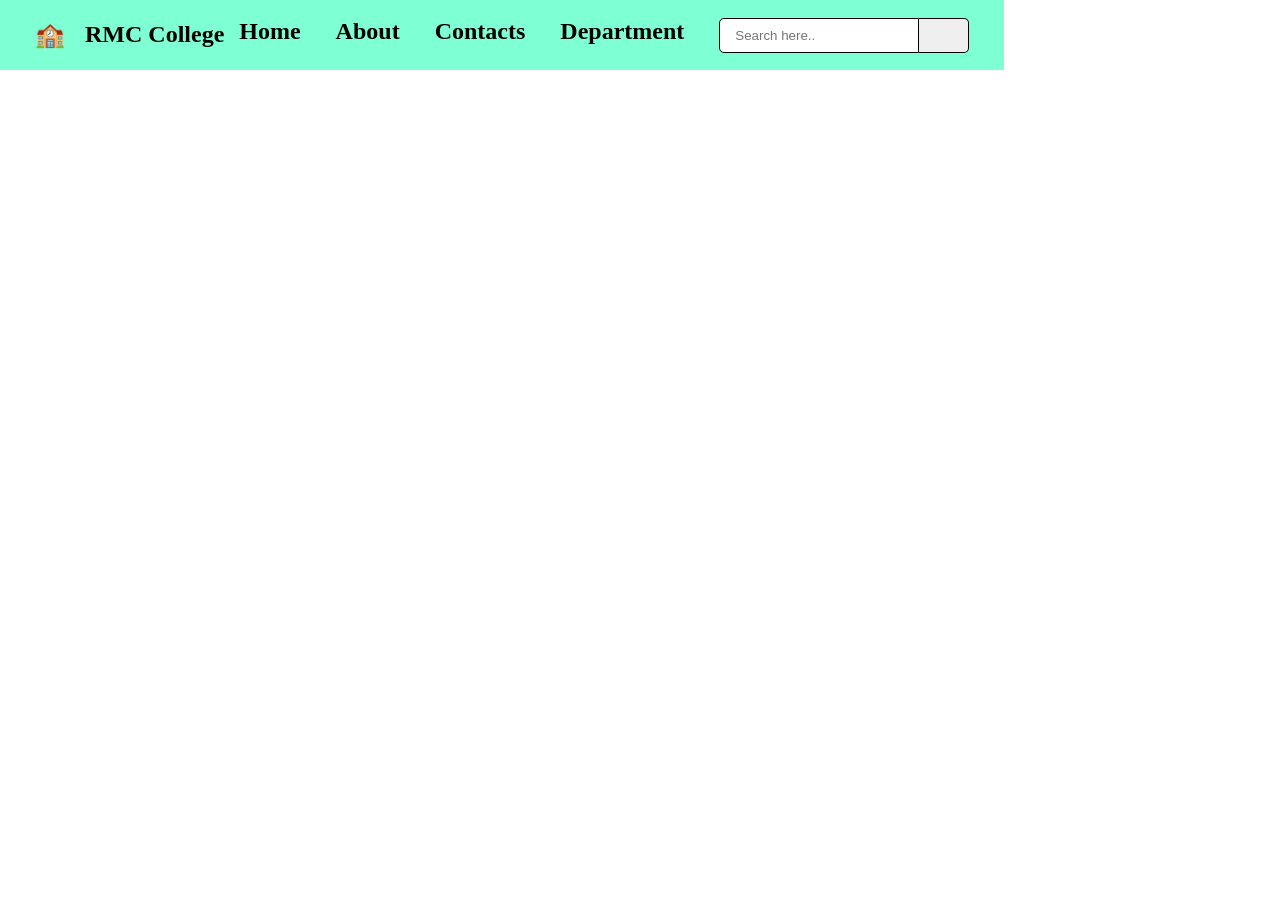
==== index.html @ d8b07ffc "navbar designing" ====
<!DOCTYPE html>
<html lang="en">
<head>
    <meta charset="UTF-8">
    <meta name="viewport" content="width=device-width, initial-scale=1.0">
    <title>College Managment System</title>
    <link rel="stylesheet" href="style.css">
</head>
<body>
    <nav>
        <div class="navbar">
            <div id="nav-left">
                <h1>🏫</h1>
                <h1>RMC College</h1>
            </div>

            <div id="nav-right">
                <h1>Home</h1>
                <h1>About</h1>
                <h1>Contacts</h1>
                <h1>Department</h1>
                <div class="searchbar">
                <input type="text" placeholder="Search here.." id="search">
                <button id="search-icon"></button>
                </div>
            </div>
        </div>
    </nav>
    <script src="script.js"></script>
</body>
</html>
---- style.css ----
*{
    margin: 0;
    padding: 0;
    box-sizing: border-box;
}


.navbar{
    background-color: aquamarine;
    display: flex;
    flex-direction: row;
    align-items: center;
    justify-content: space-between;
    gap: 15px;
    width: max-content;
    height: 60px;
    padding: 35px;
}

#nav-left{
    display: flex;
    flex-direction: row;
    gap: 20px;
}

#nav-right{
    display: flex;
    flex-direction: row;
    gap: 35px;
}

.searchbar{
    display: flex;
    flex-direction: row;
}

#search{
    border: none;
    border: 1px solid black;
    border-radius: 5px 0px 0px 5px;
    height: 35px;
    width: 200px;
    padding-left:15px;
}

#search-icon{
    border: 1px solid black;
    border-left: none;
    border-radius: 0px 5px 5px 0px;
    height: 35px;
    width: 50px;
    padding-left:15px;
}
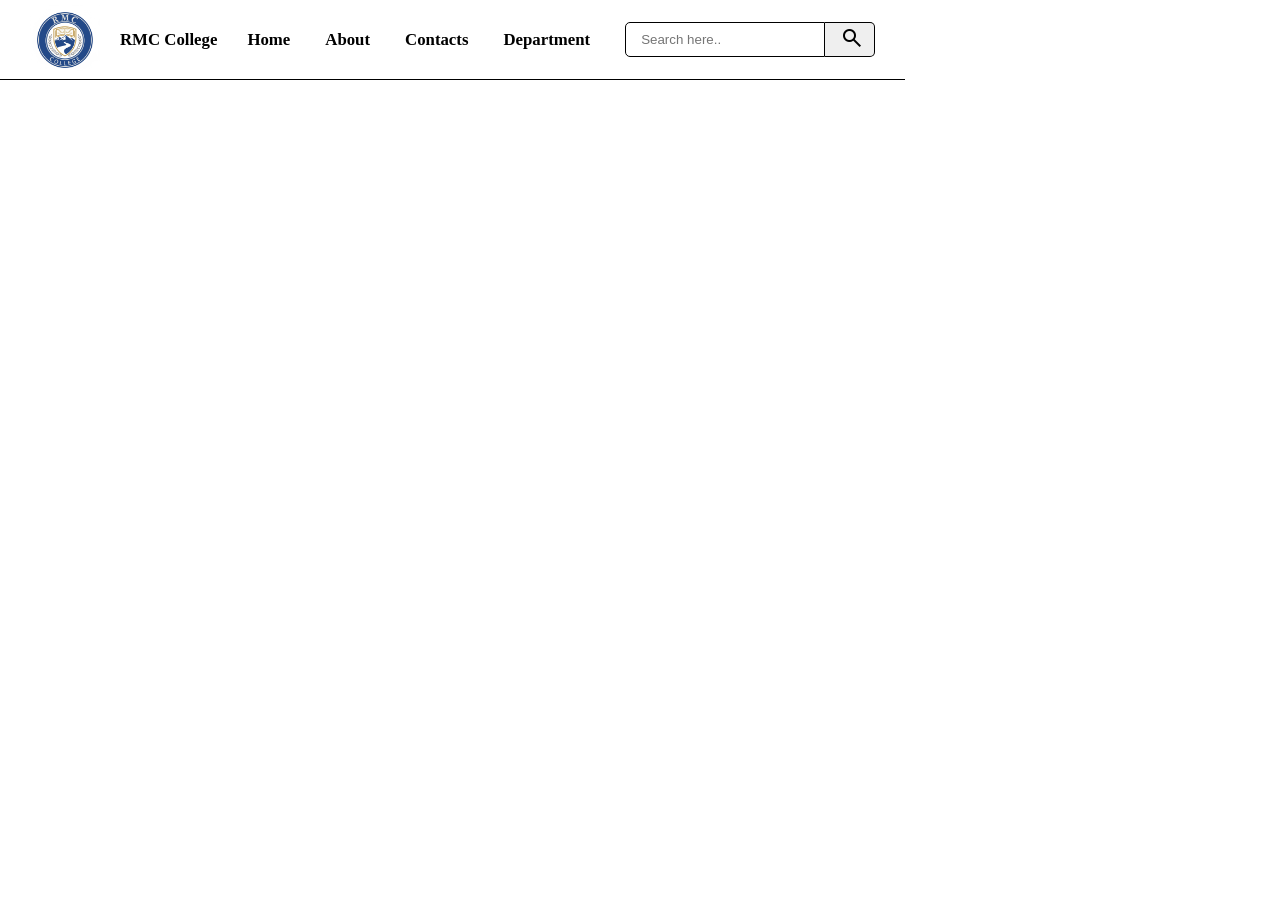
==== commit 05be7ad9: "navbar design" ====
--- a/index.html
+++ b/index.html
@@ -4,13 +4,14 @@
     <meta charset="UTF-8">
     <meta name="viewport" content="width=device-width, initial-scale=1.0">
     <title>College Managment System</title>
+    <link rel="stylesheet" href="https://fonts.googleapis.com/css2?family=Material+Symbols+Outlined:opsz,wght,FILL,GRAD@20..48,100..700,0..1,-50..200&icon_names=search" />
     <link rel="stylesheet" href="style.css">
 </head>
 <body>
     <nav>
         <div class="navbar">
             <div id="nav-left">
-                <h1>🏫</h1>
+                <img src="college logo.jpg" alt="logo" id="logo">
                 <h1>RMC College</h1>
             </div>
 
@@ -21,7 +22,9 @@
                 <h1>Department</h1>
                 <div class="searchbar">
                 <input type="text" placeholder="Search here.." id="search">
-                <button id="search-icon"></button>
+                <button id="search-icon"><span class="material-symbols-outlined">
+search
+</span></button>
                 </div>
             </div>
         </div>
--- a/style.css
+++ b/style.css
@@ -6,26 +6,36 @@
 
 
 .navbar{
-    background-color: aquamarine;
+    /* background-color: aquamarine; */
     display: flex;
     flex-direction: row;
     align-items: center;
     justify-content: space-between;
-    gap: 15px;
+    gap: 30px;
     width: max-content;
-    height: 60px;
-    padding: 35px;
+    height: 80px;
+    padding: 30px;
+    border-bottom: 1px solid black;
 }
 
 #nav-left{
     display: flex;
     flex-direction: row;
+    align-items: center;
     gap: 20px;
+    font-size: 0.7rem;
+}
+
+#logo{
+    height: 70px;
+    width: 70px;
 }
 
 #nav-right{
+    font-size: 0.7rem;
     display: flex;
     flex-direction: row;
+    align-items: center;
     gap: 35px;
 }
 
@@ -50,5 +60,6 @@
     height: 35px;
     width: 50px;
     padding-left:15px;
+    padding-right: 30px;
 }
 
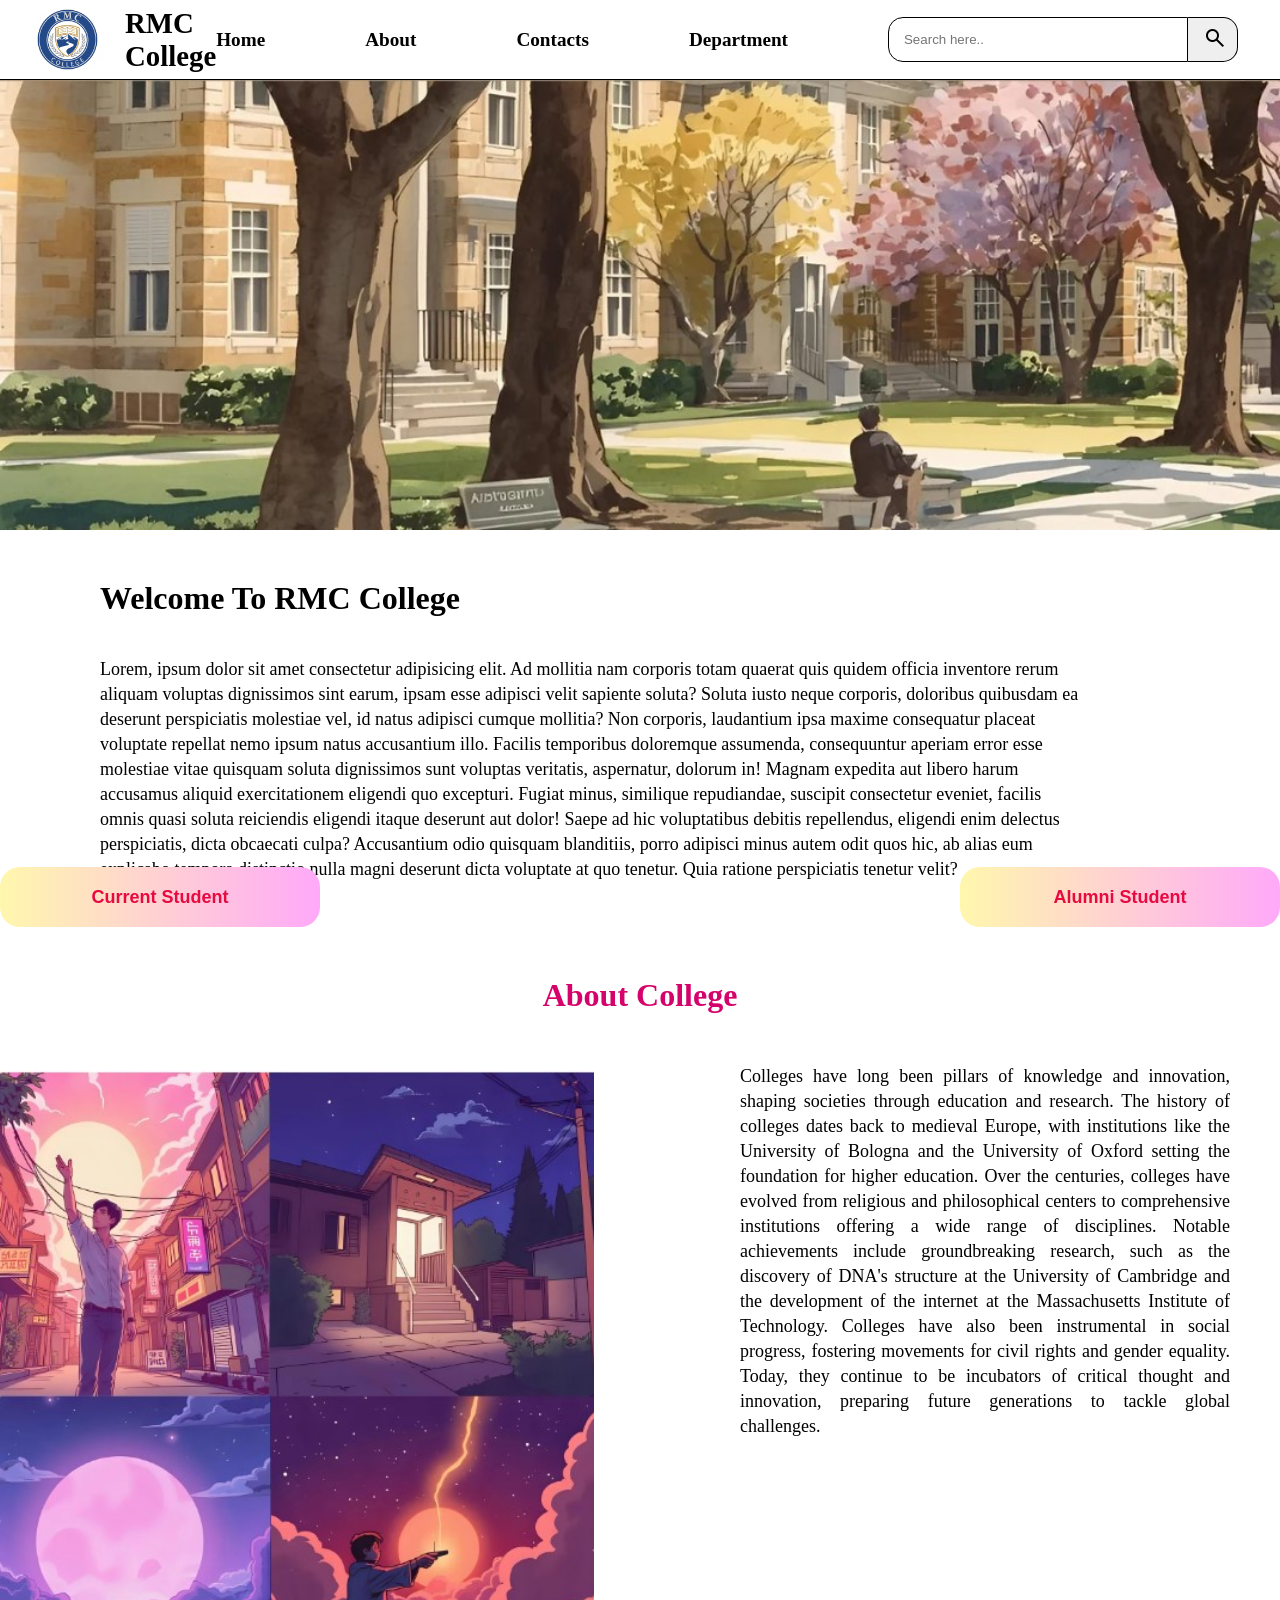
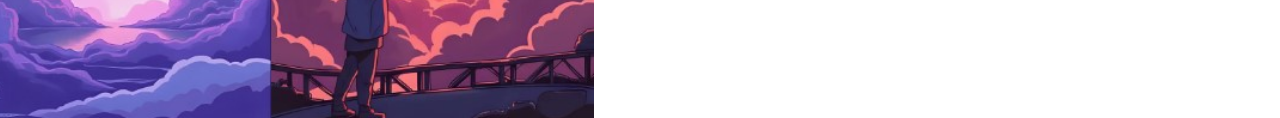
==== commit a1b0cb55: "Something basic" ====
--- a/index.html
+++ b/index.html
@@ -1,13 +1,18 @@
 <!DOCTYPE html>
 <html lang="en">
+
 <head>
     <meta charset="UTF-8">
     <meta name="viewport" content="width=device-width, initial-scale=1.0">
-    <title>College Managment System</title>
-    <link rel="stylesheet" href="https://fonts.googleapis.com/css2?family=Material+Symbols+Outlined:opsz,wght,FILL,GRAD@20..48,100..700,0..1,-50..200&icon_names=search" />
+    <title>College Management System</title>
+    <link rel="stylesheet"
+        href="https://fonts.googleapis.com/css2?family=Material+Symbols+Outlined:opsz,wght,FILL,GRAD@20..48,100..700,0..1,-50..200&icon_names=search" />
     <link rel="stylesheet" href="style.css">
 </head>
+
 <body>
+
+    <!-- Navigation Bar -->
     <nav>
         <div class="navbar">
             <div id="nav-left">
@@ -21,14 +26,65 @@
                 <h1>Contacts</h1>
                 <h1>Department</h1>
                 <div class="searchbar">
-                <input type="text" placeholder="Search here.." id="search">
-                <button id="search-icon"><span class="material-symbols-outlined">
-search
-</span></button>
+                    <input type="text" placeholder="Search here.." id="search">
+                    <button id="search-icon"><span class="material-symbols-outlined">search</span></button>
                 </div>
             </div>
         </div>
     </nav>
+
+    <!-- Main Page -->
+    <main>
+        <div class="image1"></div>
+
+        <h1 id="wc-clg">Welcome To RMC College</h1>
+        <div id="short-info">Lorem, ipsum dolor sit amet consectetur adipisicing elit. Ad mollitia nam corporis totam
+            quaerat quis quidem officia inventore rerum aliquam voluptas dignissimos sint earum, ipsam esse adipisci
+            velit sapiente soluta?
+            Soluta iusto neque corporis, doloribus quibusdam ea deserunt perspiciatis molestiae vel, id natus adipisci
+            cumque mollitia? Non corporis, laudantium ipsa maxime consequatur placeat voluptate repellat nemo ipsum
+            natus accusantium illo.
+            Facilis temporibus doloremque assumenda, consequuntur aperiam error esse molestiae vitae quisquam soluta
+            dignissimos sunt voluptas veritatis, aspernatur, dolorum in! Magnam expedita aut libero harum accusamus
+            aliquid exercitationem eligendi quo excepturi.
+            Fugiat minus, similique repudiandae, suscipit consectetur eveniet, facilis omnis quasi soluta reiciendis
+            eligendi itaque deserunt aut dolor! Saepe ad hic voluptatibus debitis repellendus, eligendi enim delectus
+            perspiciatis, dicta obcaecati culpa?
+            Accusantium odio quisquam blanditiis, porro adipisci minus autem odit quos hic, ab alias eum explicabo
+            tempora distinctio nulla magni deserunt dicta voluptate at quo tenetur. Quia ratione perspiciatis tenetur
+            velit?</div>
+
+        <div class="buttons">
+            <button class="btn">Current Student</button>
+            <button class="btn">Alumni Student</button>
+        </div>
+
+        <section class="about-clg">
+            <h2 id="about-clg">About College</h2>
+            <div class="about-info">
+                <div class="image2"></div>
+                <div class="abt-info">Colleges have long been pillars of knowledge and innovation,
+                    shaping societies through education and research. The history of
+                    colleges dates back to medieval Europe, with institutions like the
+                    University of Bologna and the University of Oxford setting the
+                    foundation for higher education. Over the centuries, colleges have
+                    evolved from religious and philosophical centers to comprehensive
+                    institutions offering a wide range of disciplines. Notable
+                    achievements include groundbreaking research, such as the
+                    discovery of DNA's structure at the University of Cambridge and
+                    the development of the internet at the Massachusetts Institute of
+                    Technology. Colleges have also been instrumental in social
+                    progress, fostering movements for civil rights and gender equality.
+                    Today, they continue to be incubators of critical thought and
+                    innovation, preparing future generations to tackle global
+                    challenges.
+                </div>
+            </div>
+        </section>
+
+
+    </main>
     <script src="script.js"></script>
 </body>
+
 </html>
--- a/style.css
+++ b/style.css
@@ -1,65 +1,145 @@
-*{
-    margin: 0;
-    padding: 0;
-    box-sizing: border-box;
+ * {
+     margin: 0;
+     padding: 0;
+     box-sizing: border-box;
+ }
+
+ /* Navigation Bar */
+ .navbar {
+     display: flex;
+     flex-direction: row;
+     align-items: center;
+     justify-content: space-between;
+     width: 100vw;
+     height: 80px;
+     padding: 30px;
+     border-bottom: 1px solid black;
+ }
+
+ #nav-left {
+     display: flex;
+     flex-direction: row;
+     align-items: center;
+     gap: 20px;
+     font-size: 1.2rem;
+ }
+
+ #logo {
+     height: 75px;
+     width: 75px;
+ }
+
+ #nav-right {
+     font-size: 0.8rem;
+     display: flex;
+     flex-direction: row;
+     align-items: center;
+     gap: 100px;
+ }
+
+ .searchbar {
+     display: flex;
+     flex-direction: row;
+ }
+
+ #search {
+     border: none;
+     border: 1px solid black;
+     border-radius: 15px 0px 0px 15px;
+     height: 45px;
+     width: 300px;
+     padding-left: 15px;
+ }
+
+ #search-icon {
+     border: 1px solid black;
+     border-left: none;
+     border-radius: 0px 15px 15px 0px;
+     height: 45px;
+     width: 50px;
+     padding-left: 15px;
+     padding-right: 30px;
+     margin-right: 30px;
+ }
+
+ /* Main Page */
+ .image1 {
+     height: 50vh;
+     width: 100vw;
+     background-image: url(college\ img.jpg);
+     background-size: cover;
+ }
+
+ #wc-clg {
+     margin: 50px 0px 20px 100px;
+     /* text-align: center; */
+ }
+
+ #short-info {
+     font-family: 'Times New Roman', Times, serif;
+     line-height: 25px;
+     font-size: 18px;
+     width: 80vw;
+     height: 20vh;
+     margin-left: 80px;
+     padding: 20px;
+ }
+
+ .buttons {
+    margin-top:50px;
+     width: 100vw;
+     display: flex;
+     align-items: center;
+     justify-content: center;
+     gap: 50%;
+ }
+
+ .btn {
+     height: 60px;
+     width: 350px;
+     font-size: 18px;
+     font-weight: bold;
+     border-radius: 20px;
+     border: none;
+     color: rgb(231, 10, 65);
+     background: linear-gradient(90deg, #fff7ad, #ffa9f9);
+ }
+
+    .btn:hover {
+        cursor: pointer;
+        background: linear-gradient(90deg, #ffa9f9, #fff7ad);
+    }
+
+#about-clg {
+    margin: 50px;
+    text-align: center;
+    font-size: 32px;
+    color: rgb(214, 2, 108);
+    /* text-decoration:wavy underline red; */
+}
+
+.about-info {
+    display: flex;
+    flex-direction: row;     
+    justify-content: center;
+    line-height: 25px;
+    font-size: 18px;
+    gap: 200px;
 }
 
 
-.navbar{
-    /* background-color: aquamarine; */
-    display: flex;
-    flex-direction: row;
-    align-items: center;
-    justify-content: space-between;
-    gap: 30px;
-    width: max-content;
-    height: 80px;
-    padding: 30px;
-    border-bottom: 1px solid black;
-}
+.image2 {
+    aspect-ratio: 1/1;
+    transform: scale(1.2);
+     height: 60vh;
+     background-image: url(abt-clg.jpg);
+     background-size: cover;
+     margin-top: 60px;
+ }
 
-#nav-left{
-    display: flex;
-    flex-direction: row;
-    align-items: center;
-    gap: 20px;
-    font-size: 0.7rem;
-}
+ .abt-info{
+    margin-right: 50px;
+    text-align: justify;
+    width: 40vw;
+ }
 
-#logo{
-    height: 70px;
-    width: 70px;
-}
-
-#nav-right{
-    font-size: 0.7rem;
-    display: flex;
-    flex-direction: row;
-    align-items: center;
-    gap: 35px;
-}
-
-.searchbar{
-    display: flex;
-    flex-direction: row;
-}
-
-#search{
-    border: none;
-    border: 1px solid black;
-    border-radius: 5px 0px 0px 5px;
-    height: 35px;
-    width: 200px;
-    padding-left:15px;
-}
-
-#search-icon{
-    border: 1px solid black;
-    border-left: none;
-    border-radius: 0px 5px 5px 0px;
-    height: 35px;
-    width: 50px;
-    padding-left:15px;
-    padding-right: 30px;
-}
-
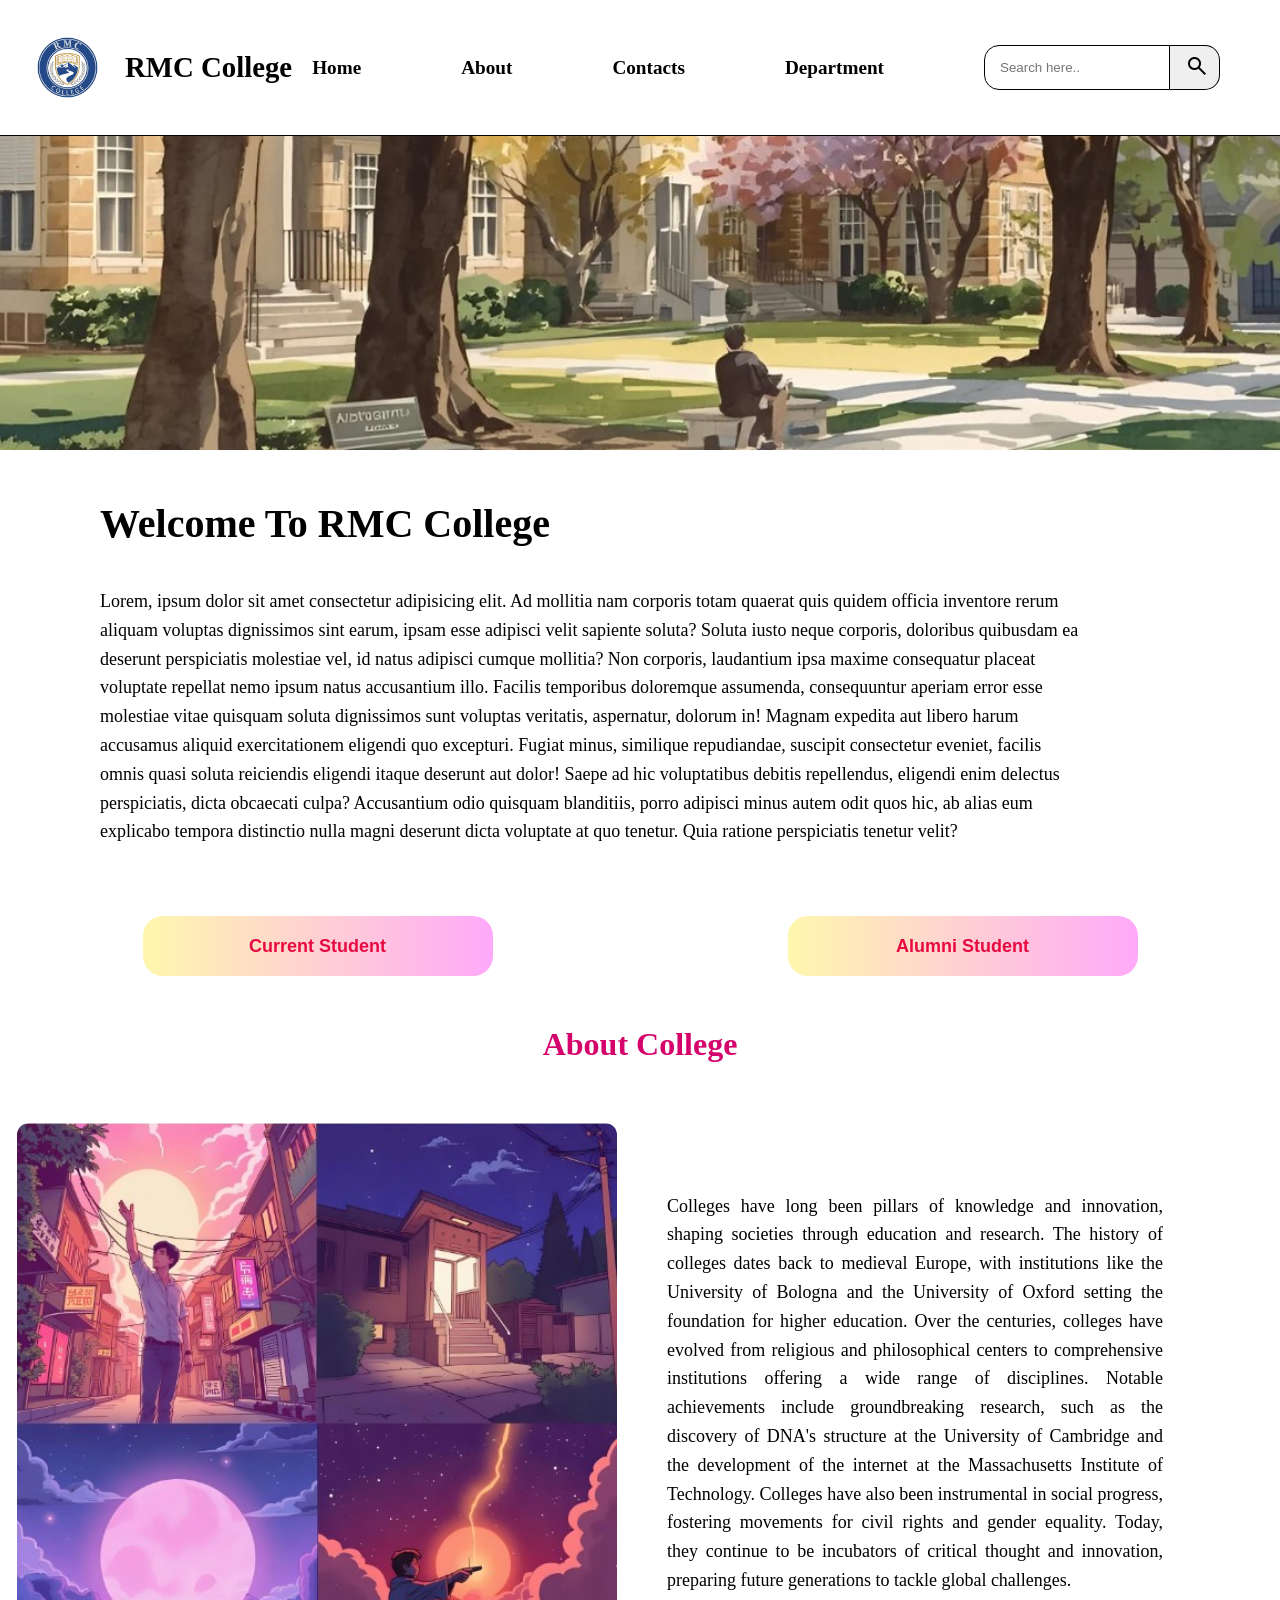
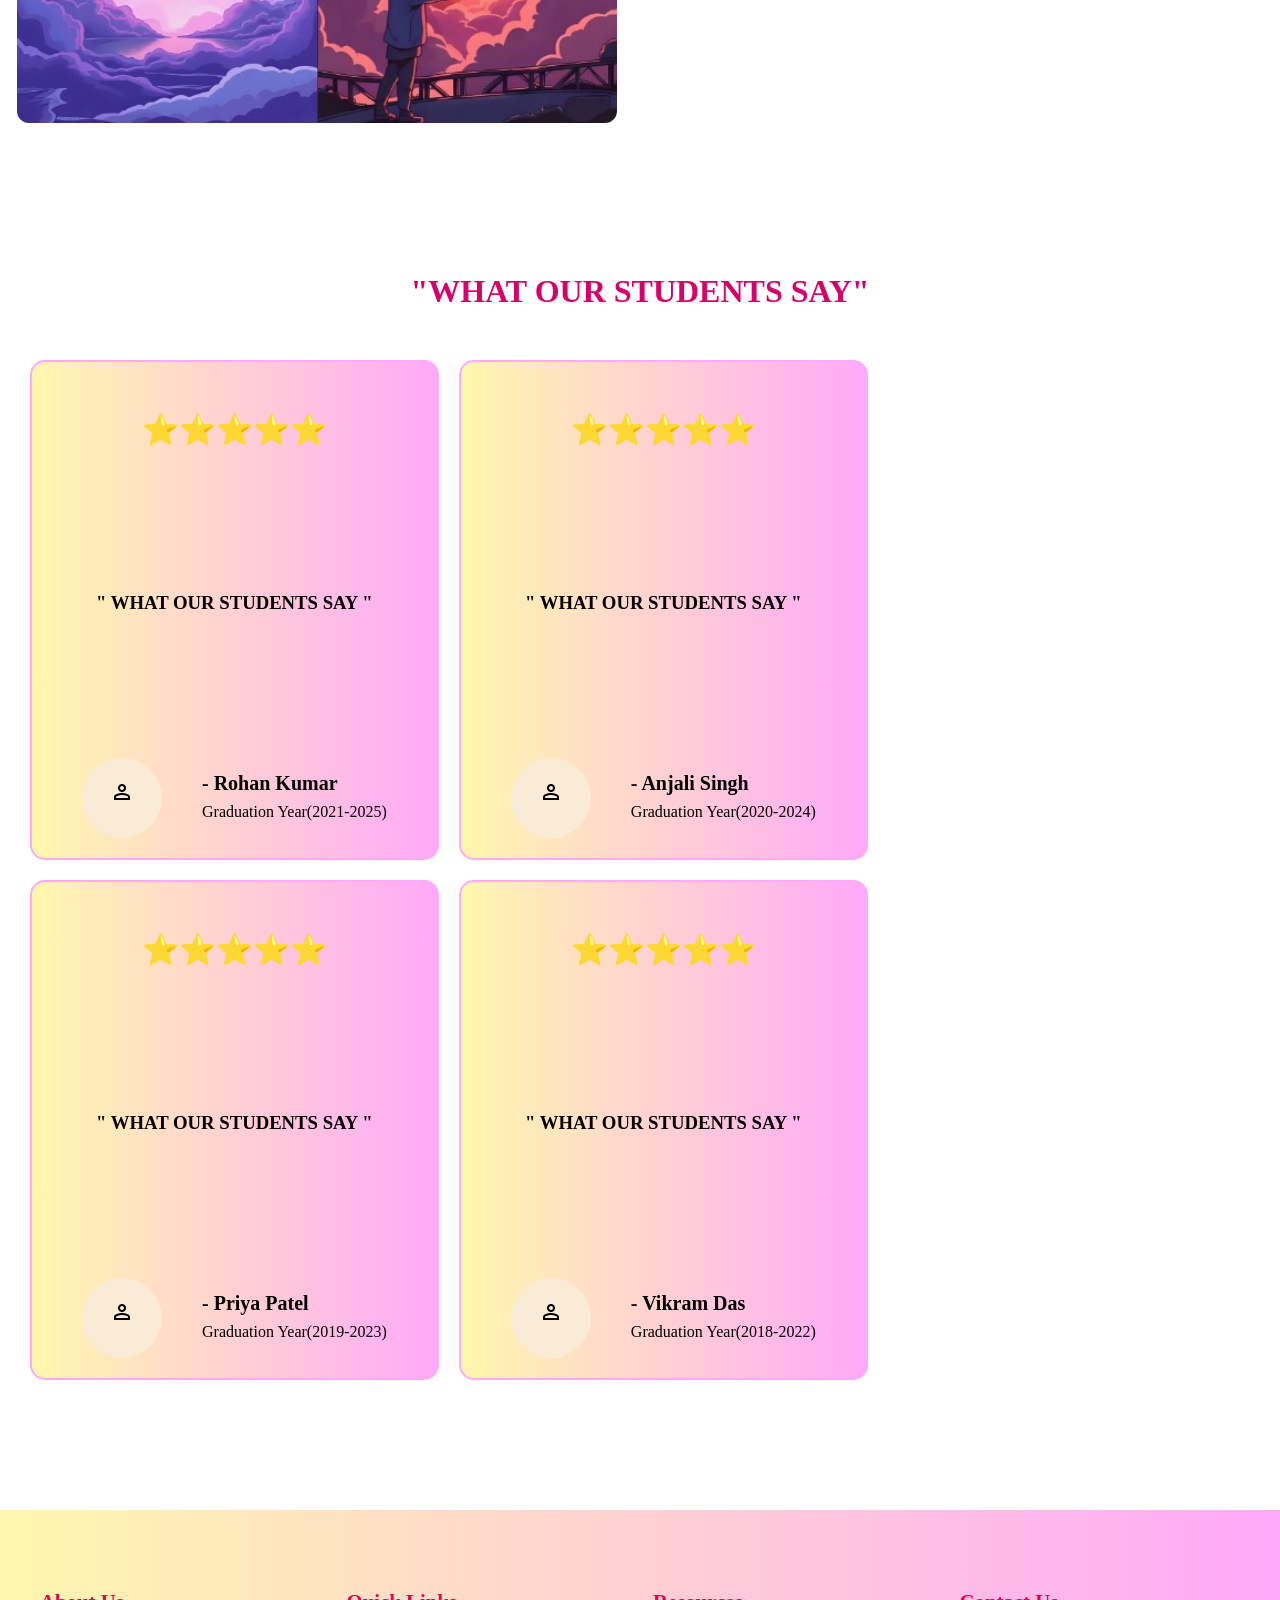
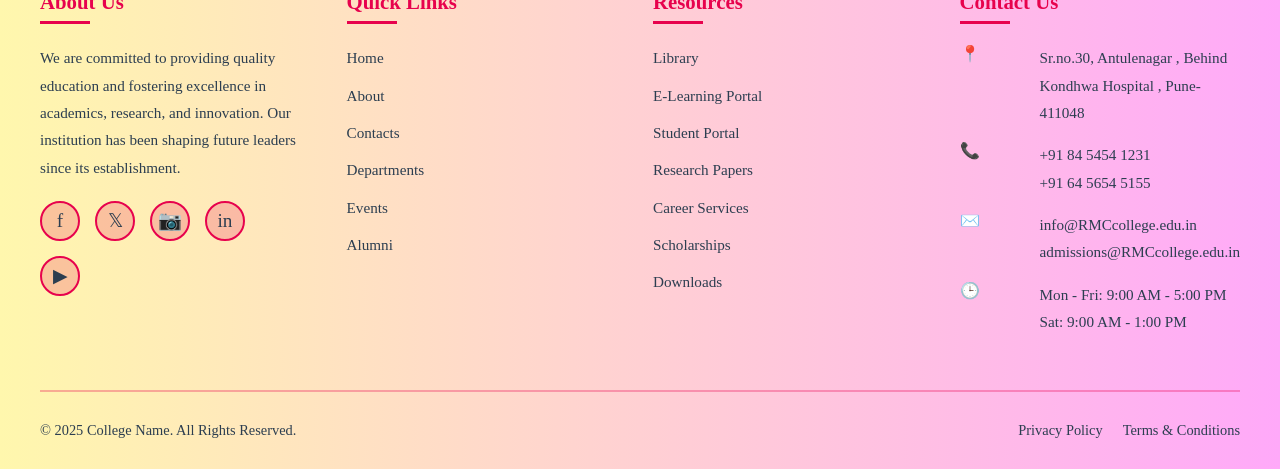
==== commit 64bd3414: "Nearly Main page complete" ====
--- a/index.html
+++ b/index.html
@@ -6,7 +6,7 @@
     <meta name="viewport" content="width=device-width, initial-scale=1.0">
     <title>College Management System</title>
     <link rel="stylesheet"
-        href="https://fonts.googleapis.com/css2?family=Material+Symbols+Outlined:opsz,wght,FILL,GRAD@20..48,100..700,0..1,-50..200&icon_names=search" />
+        href="https://fonts.googleapis.com/css2?family=Material+Symbols+Outlined:opsz,wght,FILL,GRAD@20..48,100..700,0..1,-50..200" />
     <link rel="stylesheet" href="style.css">
 </head>
 
@@ -16,7 +16,7 @@
     <nav>
         <div class="navbar">
             <div id="nav-left">
-                <img src="college logo.jpg" alt="logo" id="logo">
+                <img src="Images/college logo.jpg" alt="RMC College logo emblem" id="logo">
                 <h1>RMC College</h1>
             </div>
 
@@ -83,6 +83,152 @@
         </section>
 
 
+        <!-- "WHAT OUR STUDENTS SAY" -->
+        <section class="std-opinion">
+            <h2 id="std-opinion">"WHAT OUR STUDENTS SAY"</h2>
+            <div class="opinion-grid">
+                <div class="msg-info">
+                    <p id="star">⭐⭐⭐⭐⭐</p>
+                    <h3 class="msg">" WHAT OUR STUDENTS SAY "</h3>
+                    <div class="png-info">
+                        <div class="std-img">
+                            <span class="material-symbols-outlined">person</span>
+                        </div>
+                        <div class="name-year">
+                            <p class="std-name">- Rohan Kumar</p>
+                            <p class="std-year">Graduation Year(2021-2025)</p>
+                        </div>
+
+                    </div>
+                </div>
+
+                <div class="msg-info">
+                    <p id="star">⭐⭐⭐⭐⭐</p>
+                    <h3 class="msg">" WHAT OUR STUDENTS SAY "</h3>
+                    <div class="png-info">
+                        <div class="std-img">
+                            <span class="material-symbols-outlined">person</span>
+                        </div>
+                        <div class="name-year">
+                            <p class="std-name">- Anjali Singh</p>
+                            <p class="std-year">Graduation Year(2020-2024)</p>
+                        </div>
+                    </div>
+                </div>
+
+                <div class="msg-info">
+                    <p id="star">⭐⭐⭐⭐⭐</p>
+                    <h3 class="msg">" WHAT OUR STUDENTS SAY "</h3>
+                    <div class="png-info">
+                        <div class="std-img">
+                            <span class="material-symbols-outlined">person</span>
+                        </div>
+                        <div class="name-year">
+                            <p class="std-name">- Priya Patel</p>
+                            <p class="std-year">Graduation Year(2019-2023)</p>
+                        </div>
+                    </div>
+                </div>
+
+
+                <div class="msg-info">
+                    <p id="star">⭐⭐⭐⭐⭐</p>
+                    <h3 class="msg">" WHAT OUR STUDENTS SAY "</h3>
+                    <div class="png-info">
+                        <div class="std-img">
+                            <span class="material-symbols-outlined">person</span>
+                        </div>
+                        <div class="name-year">
+                            <p class="std-name">- Vikram Das</p>
+                            <p class="std-year">Graduation Year(2018-2022)</p>
+                        </div>
+                    </div>
+                </div>
+            </div>
+        </section>
+
+        <footer>
+            <div class="footer-container">
+                <div class="footer-content">
+                    <!-- About Section -->
+                    <div class="footer-section">
+                        <h3>About Us</h3>
+                        <p>
+                            We are committed to providing quality education and fostering excellence in academics,
+                            research, and innovation. Our institution has been shaping future leaders since its
+                            establishment.
+                        </p>
+                        <div class="social-links">
+                            <a href="#" title="Facebook">f</a>
+                            <a href="#" title="Twitter">𝕏</a>
+                            <a href="#" title="Instagram">📷</a>
+                            <a href="#" title="LinkedIn">in</a>
+                            <a href="#" title="YouTube">▶</a>
+                        </div>
+                    </div>
+
+                    <!-- Quick Links -->
+                    <div class="footer-section">
+                        <h3>Quick Links</h3>
+                        <ul>
+                            <li><a href="#">Home</a></li>
+                            <li><a href="#">About</a></li>
+                            <li><a href="#">Contacts</a></li>
+                            <li><a href="#">Departments</a></li>
+                            <li><a href="#">Events</a></li>
+                            <li><a href="#">Alumni</a></li>
+                        </ul>
+                    </div>
+
+                    <!-- Resources -->
+                    <div class="footer-section">
+                        <h3>Resources</h3>
+                        <ul>
+                            <li><a href="#">Library</a></li>
+                            <li><a href="#">E-Learning Portal</a></li>
+                            <li><a href="#">Student Portal</a></li>
+                            <li><a href="#">Research Papers</a></li>
+                            <li><a href="#">Career Services</a></li>
+                            <li><a href="#">Scholarships</a></li>
+                            <li><a href="#">Downloads</a></li>
+                        </ul>
+                    </div>
+
+                    <!-- Contact Info -->
+                    <div class="footer-section">
+                        <h3>Contact Us</h3>
+                        <div class="contact-item">
+                            <span>📍</span>
+                            <p>Sr.no.30, Antulenagar , Behind Kondhwa Hospital , Pune-411048</p>
+                        </div>
+                        <div class="contact-item">
+                            <span>📞</span>
+                            <p>+91 84 5454 1231<br>+91 64 5654 5155</p>
+                        </div>
+                        <div class="contact-item">
+                            <span>✉️</span>
+                            <p>info@RMCcollege.edu.in<br>admissions@RMCcollege.edu.in</p>
+                        </div>
+                        <div class="contact-item">
+                            <span>🕒</span>
+                            <p>Mon - Fri: 9:00 AM - 5:00 PM<br>Sat: 9:00 AM - 1:00 PM</p>
+                        </div>
+                    </div>
+                </div>
+
+                <!-- Footer Bottom -->
+                <div class="footer-bottom">
+                    <div class="footer-bottom-content">
+                        <p>&copy; 2025 College Name. All Rights Reserved.</p>
+                        <div class="footer-links">
+                            <a href="#">Privacy Policy</a>
+                            <a href="#">Terms & Conditions</a>
+                        </div>
+                    </div>
+                </div>
+            </div>
+        </footer>
+
     </main>
     <script src="script.js"></script>
 </body>
--- a/style.css
+++ b/style.css
@@ -1,145 +1,498 @@
- * {
-     margin: 0;
-     padding: 0;
-     box-sizing: border-box;
- }
-
- /* Navigation Bar */
- .navbar {
-     display: flex;
-     flex-direction: row;
-     align-items: center;
-     justify-content: space-between;
-     width: 100vw;
-     height: 80px;
-     padding: 30px;
-     border-bottom: 1px solid black;
- }
-
- #nav-left {
-     display: flex;
-     flex-direction: row;
-     align-items: center;
-     gap: 20px;
-     font-size: 1.2rem;
- }
-
- #logo {
-     height: 75px;
-     width: 75px;
- }
-
- #nav-right {
-     font-size: 0.8rem;
-     display: flex;
-     flex-direction: row;
-     align-items: center;
-     gap: 100px;
- }
-
- .searchbar {
-     display: flex;
-     flex-direction: row;
- }
-
- #search {
-     border: none;
-     border: 1px solid black;
-     border-radius: 15px 0px 0px 15px;
-     height: 45px;
-     width: 300px;
-     padding-left: 15px;
- }
-
- #search-icon {
-     border: 1px solid black;
-     border-left: none;
-     border-radius: 0px 15px 15px 0px;
-     height: 45px;
-     width: 50px;
-     padding-left: 15px;
-     padding-right: 30px;
-     margin-right: 30px;
- }
-
- /* Main Page */
- .image1 {
-     height: 50vh;
-     width: 100vw;
-     background-image: url(college\ img.jpg);
-     background-size: cover;
- }
-
- #wc-clg {
-     margin: 50px 0px 20px 100px;
-     /* text-align: center; */
- }
-
- #short-info {
-     font-family: 'Times New Roman', Times, serif;
-     line-height: 25px;
-     font-size: 18px;
-     width: 80vw;
-     height: 20vh;
-     margin-left: 80px;
-     padding: 20px;
- }
-
- .buttons {
-    margin-top:50px;
-     width: 100vw;
-     display: flex;
-     align-items: center;
-     justify-content: center;
-     gap: 50%;
- }
-
- .btn {
-     height: 60px;
-     width: 350px;
-     font-size: 18px;
-     font-weight: bold;
-     border-radius: 20px;
-     border: none;
-     color: rgb(231, 10, 65);
-     background: linear-gradient(90deg, #fff7ad, #ffa9f9);
- }
-
-    .btn:hover {
-        cursor: pointer;
-        background: linear-gradient(90deg, #ffa9f9, #fff7ad);
-    }
+* {
+    margin: 0;
+    padding: 0;
+    box-sizing: border-box;
+}
+
+/* Navigation Bar */
+.navbar {
+    display: flex;
+    flex-direction: row;
+    align-items: center;
+    justify-content: space-between;
+    width: 100%;
+    height: auto;
+    min-height: 80px;
+    padding: 20px;
+    border-bottom: 1px solid black;
+    flex-wrap: wrap;
+    gap: 15px;
+    position: fixed;
+    z-index: 1000;
+    top: 0;
+    left: 0;
+    background-color: white;
+}
+
+#nav-left {
+    display: flex;
+    flex-direction: row;
+    align-items: center;
+    gap: 15px;
+    font-size: 1.2rem;
+}
+
+#logo {
+    height: 60px;
+    width: 60px;
+}
+
+#nav-right {
+    font-size: 0.8rem;
+    display: flex;
+    flex-direction: row;
+    align-items: center;
+    gap: 20px;
+    flex-wrap: wrap;
+}
+
+.searchbar {
+    display: flex;
+    flex-direction: row;
+}
+
+#search {
+    border: 1px solid black;
+    border-radius: 15px 0px 0px 15px;
+    height: 45px;
+    width: 100%;
+    max-width: 250px;
+    padding-left: 15px;
+}
+
+#search-icon {
+    border: 1px solid black;
+    border-left: none;
+    border-radius: 0px 15px 15px 0px;
+    height: 45px;
+    width: 50px;
+    padding-left: 15px;
+    padding-right: 15px;
+}
+
+/* Main Page */
+.image1 {
+    height: 40vh;
+    min-height: 300px;
+    width: 100%;
+    background-image: url(Images/college\ img.jpg);
+    background-size: cover;
+    background-position: center;
+}
+
+#wc-clg {
+    margin: 30px 20px 20px 20px;
+    text-align: center;
+    font-size: clamp(1.5rem, 5vw, 2.5rem);
+}
+
+#short-info {
+    font-family: 'Times New Roman', Times, serif;
+    line-height: 1.6;
+    font-size: clamp(16px, 2.5vw, 18px);
+    width: 90%;
+    max-width: 1200px;
+    margin: 0 auto;
+    padding: 20px;
+}
+
+.buttons {
+    margin-top: 30px;
+    width: 100%;
+    display: flex;
+    align-items: center;
+    justify-content: center;
+    gap: 20px;
+    flex-wrap: wrap;
+    padding: 0 20px;
+}
+
+.btn {
+    height: 60px;
+    width: 100%;
+    max-width: 350px;
+    min-width: 200px;
+    font-size: 18px;
+    font-weight: bold;
+    border-radius: 20px;
+    border: none;
+    color: rgb(231, 10, 65);
+    background: linear-gradient(90deg, #fff7ad, #ffa9f9);
+    transition: background 0.3s ease;
+}
+
+.btn:hover {
+    cursor: pointer;
+    background: linear-gradient(90deg, #ffa9f9, #fff7ad);
+}
 
 #about-clg {
-    margin: 50px;
+    margin: 40px 20px;
     text-align: center;
-    font-size: 32px;
+    font-size: clamp(1.5rem, 5vw, 2rem);
     color: rgb(214, 2, 108);
-    /* text-decoration:wavy underline red; */
 }
 
 .about-info {
     display: flex;
-    flex-direction: row;     
+    flex-direction: column;
+    align-items: center;
     justify-content: center;
-    line-height: 25px;
-    font-size: 18px;
-    gap: 200px;
-}
-
+    line-height: 1.6;
+    font-size: clamp(16px, 2.5vw, 18px);
+    gap: 30px;
+    padding: 0 20px;
+}
 
 .image2 {
+    width: 90%;
+    max-width: 500px;
     aspect-ratio: 1/1;
-    transform: scale(1.2);
-     height: 60vh;
-     background-image: url(abt-clg.jpg);
-     background-size: cover;
-     margin-top: 60px;
- }
-
- .abt-info{
-    margin-right: 50px;
+    background-image: url(Images/abt-clg.jpg);
+    background-size: cover;
+    background-position: center;
+    border-radius: 10px;
+}
+
+.abt-info {
     text-align: justify;
-    width: 40vw;
- }
-
+    width: 90%;
+    max-width: 600px;
+}
+
+/* Tablet Styles */
+@media (min-width: 768px) {
+    #logo {
+        height: 70px;
+        width: 70px;
+    }
+
+    #nav-left {
+        gap: 20px;
+    }
+
+    #nav-right {
+        gap: 50px;
+    }
+
+    #search {
+        max-width: 300px;
+    }
+
+    #wc-clg {
+        margin: 50px 50px 20px 50px;
+    }
+
+    .buttons {
+        gap: 50px;
+        margin-top: 50px;
+    }
+
+    .about-info {
+        flex-direction: row;
+        gap: 50px;
+    }
+
+    .image2 {
+        margin-top: 0;
+    }
+}
+
+/* Desktop Styles */
+@media (min-width: 1024px) {
+    .navbar {
+        padding: 30px;
+    }
+
+    #logo {
+        height: 75px;
+        width: 75px;
+    }
+
+    #nav-right {
+        gap: 100px;
+    }
+
+    #search-icon {
+        margin-right: 30px;
+    }
+
+    .image1 {
+        height: 50vh;
+    }
+
+    #wc-clg {
+        margin: 50px 0px 20px 100px;
+        text-align: left;
+    }
+
+    #short-info {
+        width: 80%;
+        margin-left: 80px;
+    }
+
+    .buttons {
+        justify-content: space-around;
+    }
+
+    #about-clg {
+        margin: 50px;
+    }
+
+    .about-info {
+        gap: 100px;
+    }
+
+    .image2 {
+        transform: scale(1.2);
+        margin-top: 60px;
+    }
+
+    .abt-info {
+        margin-right: 50px;
+        width: 40%;
+    }
+}
+
+/* Large Desktop */
+@media (min-width: 1440px) {
+    .about-info {
+        gap: 200px;
+    }
+}
+
+/* What our student say */
+#std-opinion {
+    margin: 200px 20px 20px 20px;
+    text-align: center;
+    font-size: clamp(1.5rem, 5vw, 2rem);
+    color: rgb(214, 2, 108);
+}
+
+#star {
+    font-size: clamp(20px, 5vw, 30px);
+}
+
+.png-info {
+    display: flex;
+    flex-direction: row;
+    align-items: center;
+    gap: 40px;
+    margin-bottom: -30px;
+}
+
+.name-year {
+    font-size: clamp(14px, 2.5vw, 16px);
+    line-height: 1.8rem;
+}
+
+.std-name {
+    font-size: clamp(18px, 2.5vw, 20px);
+
+    font-weight: bold;
+}
+
+.std-img {
+    height: 80px;
+    width: 80px;
+    background-color: antiquewhite;
+    border-radius: 50%;
+    background-size: cover;
+    background-position: center;
+    text-align: center;
+    line-height: 50px;
+    font-size: clamp(60px, 5vw, 80px);
+}
+
+.msg-info {
+    border: #ffa9f9 2px solid;
+    border-radius: 15px;
+    display: flex;
+    flex-direction: column;
+    align-items: center;
+    justify-content: space-between;
+    padding: 50px;
+    margin: 10px;
+    font-size: clamp(14px, 2.5vw, 16px);
+    background: linear-gradient(90deg, #fff7ad, #ffa9f9);
+    height: 500px;
+    width: fit-content;
+}
+
+.opinion-grid {
+    display: flex;
+    flex-wrap: wrap;
+    gap: 150x;
+    padding: 20px;
+}
+
+
+/* Footer Styles */
+footer {
+    background: linear-gradient(90deg, #fff7ad, #ffa9f9);
+    color: #2c3e50;
+    padding: 60px 20px 20px;
+    margin-top: 100px;
+}
+
+.footer-container {
+    max-width: 1400px;
+    margin: 0 auto;
+}
+
+.footer-content {
+    display: grid;
+    grid-template-columns: 1fr;
+    gap: 40px;
+    margin-bottom: 40px;
+}
+
+.footer-section h3 {
+    color: #e7024d;
+    font-size: 1.3rem;
+    margin-bottom: 20px;
+    position: relative;
+    padding-bottom: 10px;
+}
+
+.footer-section h3::after {
+    content: '';
+    position: absolute;
+    left: 0;
+    bottom: 0;
+    width: 50px;
+    height: 3px;
+    background: #e7024d;
+}
+
+.footer-section p,
+.footer-section ul {
+    line-height: 1.8;
+    font-size: 0.95rem;
+}
+
+.footer-section ul {
+    list-style: none;
+}
+
+.footer-section ul li {
+    margin-bottom: 10px;
+}
+
+.footer-section ul li a {
+    color: #2c3e50;
+    text-decoration: none;
+    transition: color 0.3s ease, padding-left 0.3s ease;
+    display: inline-block;
+}
+
+.footer-section ul li a:hover {
+    color: #e7024d;
+    padding-left: 5px;
+}
+
+.contact-item {
+    display: flex;
+    align-items: flex-start;
+    gap: 10px;
+    margin-bottom: 15px;
+}
+
+.contact-item span {
+    font-weight: bold;
+    color: #e7024d;
+    min-width: 70px;
+}
+
+.social-links {
+    display: flex;
+    gap: 15px;
+    margin-top: 20px;
+    flex-wrap: wrap;
+}
+
+.social-links a {
+    display: flex;
+    align-items: center;
+    justify-content: center;
+    width: 40px;
+    height: 40px;
+    background: rgba(231, 2, 77, 0.2);
+    border-radius: 50%;
+    color: #2c3e50;
+    text-decoration: none;
+    font-size: 1.2rem;
+    transition: all 0.3s ease;
+    border: 2px solid #e7024d;
+}
+
+.social-links a:hover {
+    background: #e7024d;
+    color: #ffffff;
+    transform: translateY(-3px);
+    box-shadow: 0 5px 15px rgba(231, 2, 77, 0.3);
+}
+
+.footer-bottom {
+    border-top: 2px solid rgba(231, 2, 77, 0.3);
+    padding-top: 30px;
+    margin-top: 40px;
+}
+
+.footer-bottom-content {
+    display: flex;
+    flex-direction: column;
+    gap: 15px;
+    align-items: center;
+    text-align: center;
+}
+
+.footer-bottom p {
+    font-size: 0.9rem;
+    color: #2c3e50;
+    font-weight: 500;
+}
+
+.footer-links {
+    display: flex;
+    gap: 20px;
+    flex-wrap: wrap;
+    justify-content: center;
+}
+
+.footer-links a {
+    color: #2c3e50;
+    text-decoration: none;
+    font-size: 0.9rem;
+    transition: color 0.3s ease;
+    font-weight: 500;
+}
+
+.footer-links a:hover {
+    color: #e7024d;
+}
+
+/* Tablet Styles */
+@media (min-width: 640px) {
+    .footer-content {
+        grid-template-columns: repeat(2, 1fr);
+        gap: 40px;
+    }
+}
+
+/* Desktop Styles */
+@media (min-width: 1024px) {
+    footer {
+        padding: 80px 40px 30px;
+    }
+
+    .footer-content {
+        grid-template-columns: repeat(4, 1fr);
+        gap: 50px;
+    }
+
+    .footer-bottom-content {
+        flex-direction: row;
+        justify-content: space-between;
+    }
+}
